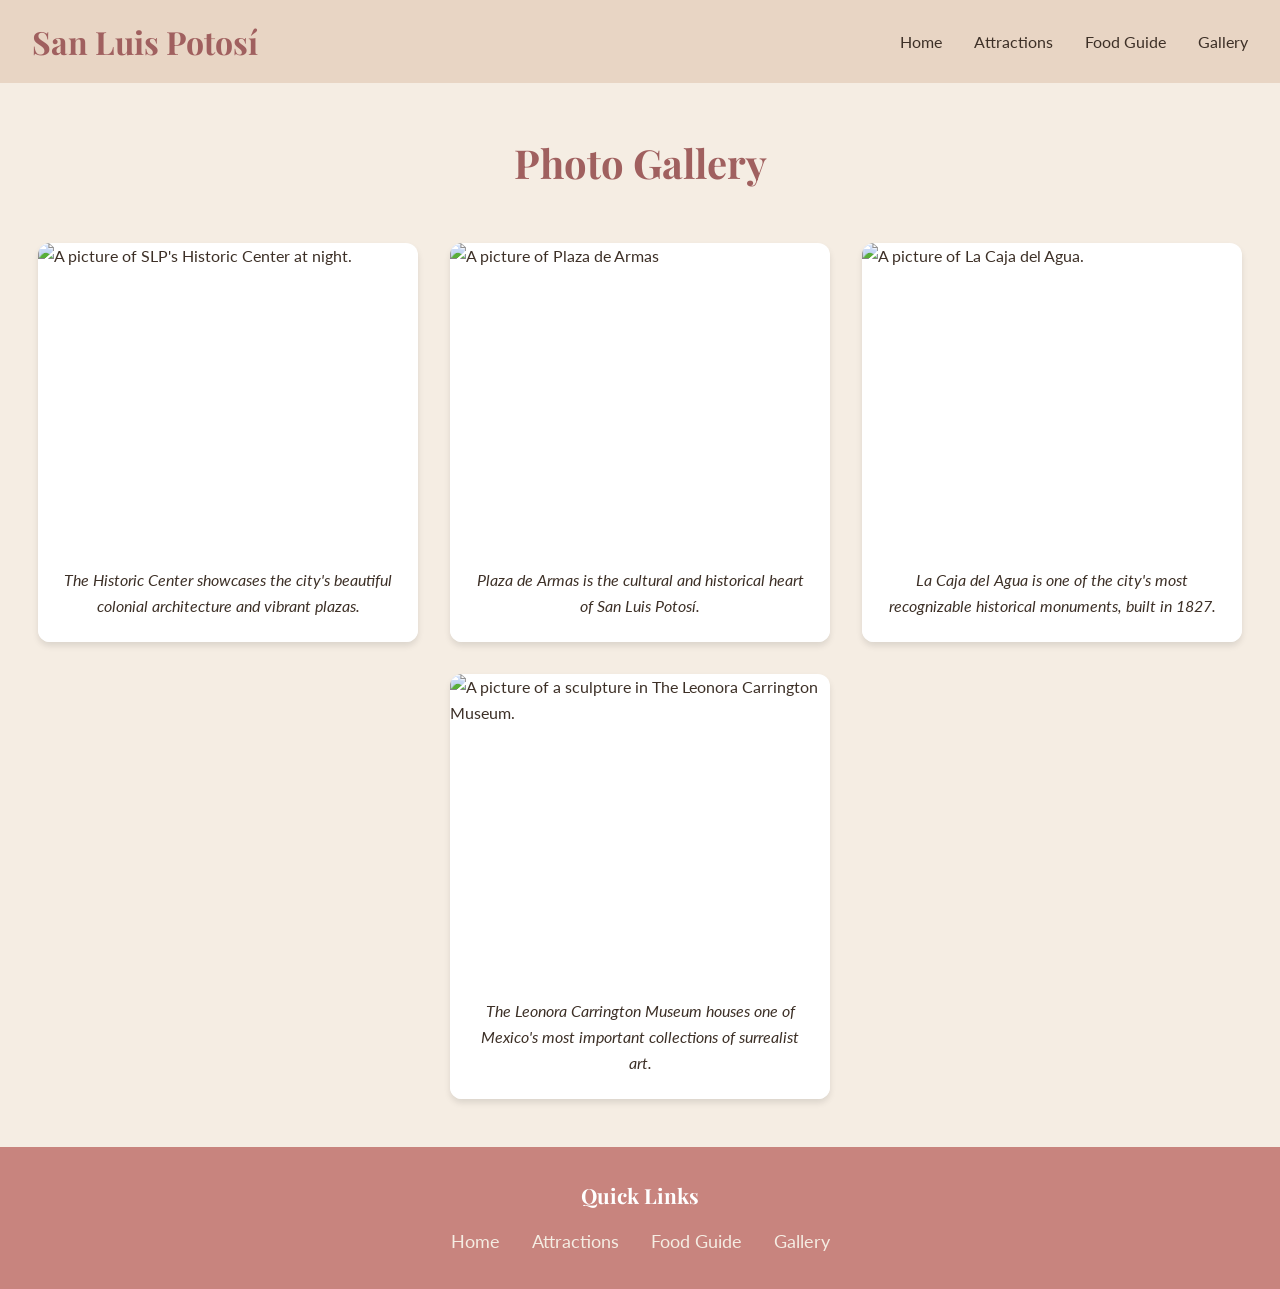
==== gallery.html @ cebd42fb "finished up project" ====
<!DOCTYPE html>
<html lang="en">
<head>
    <meta charset="UTF-8">
    <meta name="viewport" content="width=device-width, initial-scale=1.0">
    <title>Discover San Luis Potosí</title>
    <link rel="stylesheet" href="styles.css">
</head>
<body>
    <header>
        <h1>San Luis Potosí</h1>
        <nav>
            <ul class="navigation">
                <li><a href="index.html">Home</a></li>
                <li><a href="attractions.html">Attractions</a></li>
                <li><a href="food-guide.html">Food Guide</a></li>
                <li><a href="gallery.html">Gallery</a></li>
            </ul>
        </nav>
    </header>

    <main>
        <h2>Photo Gallery</h2>

        <div class="gallery-container">
            <figure>
                <img src="https://images.openai.com/static-rsc-4/4uFAD6W1-LfxH-7BfsHZY7LqGRTRLlKWWNWCJQTF7SfMX0BzrhpcAB-A3m39-tnh069NkCqigxJNVzpYhmAzCra11fOMQ9lTIfjdu81Q3FuN-K5C5vhOeNVeQWH5_uTH8WeyhTfs66ldEo_dKux4G9c6dYQgmWDmDLTqjnu54ds?purpose=inline" alt="A picture of SLP's Historic Center at night.">
                <figcaption>The Historic Center showcases the city's beautiful colonial architecture and vibrant plazas.</figcaption>
            </figure>

            <figure>
                <img src="https://images.openai.com/static-rsc-4/PjLO12WapqTegNgwxJZpHtYe0OchfmLIIs_P6MbXJ05IlYTxzAy5sDPoNx8Z7vzwXMjXiDaZuR7WD9bOjPq5DnZUpZxUXx2VpKsjc15Qziy9mTK1CAY5e3Y6zZVlTKgxZ8sgEc1o5BxufBQxHxOOxPimhLRap2fWAixz7LPD4NE?purpose=inline" alt="A picture of Plaza de Armas">
                <figcaption>Plaza de Armas is the cultural and historical heart of San Luis Potosí.</figcaption>
            </figure>

            <figure>
                <img src="https://images.openai.com/static-rsc-4/ftxHcfu2Dt_Z2Yuh8nW4zJrxgWvDfaqaeZrLDeoXKYBdYuIIkqbLZjTWDzSnuTGdqF0GJL28chTsQ6zNp_HvqQbzNltsj8z0LMxtse4aEbang8-Hd1Dz1mRWVjdujSKC2ILpSb2fuFGvPrTI_kcWSii7H7VIajTLEmR4qIiNngyFALET2YuMjAvkh7IiYN0b?purpose=inline" alt="A picture of La Caja del Agua.">
                <figcaption>La Caja del Agua is one of the city's most recognizable historical monuments, built in 1827.</figcaption>
            </figure>

            <figure>
                <img src="https://dynamic-media-cdn.tripadvisor.com/media/photo-o/2d/5d/b8/49/la-barca-de-las-grullas.jpg?w=900&h=500&s=1" alt="A picture of a sculpture in The Leonora Carrington Museum.">
                <figcaption>The Leonora Carrington Museum houses one of Mexico's most important collections of surrealist art.</figcaption>
            </figure>
        </div>
    </main>

    <footer>
        <div class="footer-content">
            <h3>Quick Links</h3>
            <ul>
                <li><a href="index.html">Home</a></li>
                <li><a href="attractions.html">Attractions</a></li>
                <li><a href="food-guide.html">Food Guide</a></li>
                <li><a href="gallery.html">Gallery</a></li>
            </ul>
        </div>
    </footer>
</body>
</html>
---- styles.css ----
/* Imports */
@import url('https://fonts.googleapis.com/css2?family=Playfair+Display:wght@400;700&family=Lato:wght@300;400;700&display=swap');

/* Reset and base styles */
* {
  margin: 0;
  padding: 0;
  box-sizing: border-box;
}

body {
  font-family: 'Lato', sans-serif;
  color: #3D3027;
  background-color: #F5EDE3;
  line-height: 1.6;
}

/* Typography */
h1, h2, h3 {
  font-family: 'Playfair Display', serif;
  font-weight: 700;
  color: #A0605F;
}

/* Header and navigation */
header {
  display: flex;
  justify-content: space-between;
  align-items: center;
  padding: 1rem 2rem;
  background-color: #E8D5C4;
}

.navigation {
  display: flex;
  gap: 2rem;
  list-style: none;
  margin: 0;
  padding: 0;
}

.navigation a {
  text-decoration: none;
  color: #3D3027;
  transition: color 0.3s;
}

.navigation a:hover {
  color: #D4858D;
  border-bottom: 2px solid #D4858D;
}

/* Main and footer */
main {
  max-width: 1400px;
  margin: 0 auto;
  padding: 0 2rem;
  width: 100%;
}

main > h2 {
  text-align: center;
  margin: 3rem auto 2rem;
  font-size: 2.5rem;
  color: #A0605F;
}

footer {
  background-color: #C8847E;
  color: white;
  margin: 0;
  padding: 2rem;
}

.footer-content {
  max-width: 1200px;
  margin: 0 auto;
  text-align: center;
}

.footer-content h3 {
  color: white;
  margin-bottom: 1rem;
  font-size: 1.3rem;
}

.footer-content ul {
  list-style: none;
  padding: 0;
  display: flex;
  justify-content: center;
  gap: 2rem;
  flex-wrap: wrap;
}

.footer-content ul li a {
  color: #F5EDE3;
  text-decoration: none;
  transition: color 0.3s;
  font-size: 1.1rem;
}

.footer-content ul li a:hover {
  color: white;
  text-decoration: underline;
}

/* Hero */
.hero {
  width: 100vw;
  position: relative;
  left: 50%;
  right: 50%;
  margin-left: -50vw;
  margin-right: -50vw;
  display: inline-block;
  height: 300px;
  overflow: hidden;
}

.hero img {
  display: block;
  width: 100%;
  height: 100%;
  object-fit: cover;
}

.hero h2 {
  position: absolute;
  top: 50%;
  left: 50%;
  transform: translate(-50%, -50%);
  color: white;
  background-color: rgba(200, 132, 126, 0.85);
  padding: 0.75rem 2rem;
  margin: 0;
  font-size: 2rem;
}

/* Intro */
.intro {
  max-width: 800px;
  margin: 4rem auto;
  padding: 0 2rem;
  text-align: center;
}

.intro p {
  font-size: 1.1rem;
  line-height: 1.8;
  color: #3D3027;
  margin-bottom: 1.5rem;
}

.intro .cta-text {
  font-size: 1.2rem;
  font-weight: 600;
  color: #D4858D;
  margin-top: 2rem;
}

/* Preview */
.preview-sections {
  background-color: #E8D5C4;
  padding: 4rem 2rem;
  margin: 5rem 0 0 0;
  text-align: center;
}

.preview-sections h2 {
  text-align: center;
  margin-bottom: 3rem;
  font-size: 2.5rem;
  color: white;
  background-color: #C8847E;
  padding: 1rem 2rem;
  border-radius: 8px;
  display: inline-block;
  margin-left: auto;
  margin-right: auto;
  width: fit-content;
}

.preview-grid {
  display: flex;
  gap: 2rem;
  justify-content: center;
  flex-wrap: wrap;
  max-width: 1200px;
  margin: 0 auto;
}

.preview-card {
  flex: 1;
  min-width: 300px;
  max-width: 380px;
  background-color: white;
  border-radius: 12px;
  overflow: hidden;
  box-shadow: 0 4px 6px rgba(0, 0, 0, 0.1);
  transition: transform 0.3s ease, box-shadow 0.3s ease;
}

.preview-card:hover {
  transform: translateY(-8px);
  box-shadow: 0 12px 20px rgba(0, 0, 0, 0.15);
}

.preview-card img {
  width: 100%;
  height: 250px;
  object-fit: cover;
}

.preview-content {
  padding: 2rem;
}

.preview-content h3 {
  margin-bottom: 1rem;
  color: #A0605F;
}

.preview-content p {
  color: #3D3027;
  line-height: 1.6;
  margin-bottom: 1.5rem;
}

/* Attractions */
.attractions-container {
  display: flex;
  flex-direction: column;
  gap: 3rem;
  max-width: 900px;
  margin: 3rem auto;
}

.attraction-card {
  background-color: white;
  border-radius: 12px;
  overflow: hidden;
  box-shadow: 0 4px 6px rgba(0, 0, 0, 0.1);
  transition: transform 0.3s ease, box-shadow 0.3s ease;
}

.attraction-card:hover {
  transform: translateY(-5px);
  box-shadow: 0 8px 12px rgba(0, 0, 0, 0.15);
}

.attraction-card img {
  width: 100%;
  height: 300px;
  object-fit: cover;
}

.attraction-card h3 {
  margin-bottom: 1rem;
  color: #A0605F;
  padding: 0 2rem;
  padding-top: 2rem;
}

.attraction-card p {
  color: #3D3027;
  line-height: 1.7;
  padding: 0 2rem 2rem 2rem;
}

/* Food Guide */
.guide-container {
  display: flex;
  flex-wrap: wrap;
  gap: 2rem;
  justify-content: center;
  margin: 3rem auto;
}

.guide-entry {
  flex: 1;
  min-width: 320px;
  max-width: 380px;
  background-color: white;
  border-radius: 12px;
  overflow: hidden;
  box-shadow: 0 4px 6px rgba(0, 0, 0, 0.1);
  transition: transform 0.3s ease, box-shadow 0.3s ease;
}

.guide-entry:hover {
  transform: translateY(-5px);
  box-shadow: 0 8px 12px rgba(0, 0, 0, 0.15);
}

.guide-entry img {
  width: 100%;
  height: 250px;
  object-fit: cover;
}

.guide-entry h3 {
  margin-bottom: 0.5rem;
  color: #A0605F;
  padding: 0 2rem;
  padding-top: 2rem;
}

.guide-entry .address {
  font-size: 0.9rem;
  color: #8B8680;
  margin-bottom: 1rem;
  font-weight: 600;
  padding: 0 2rem;
}

.guide-entry .description {
  color: #3D3027;
  line-height: 1.6;
  margin-bottom: 1.5rem;
  padding: 0 2rem;
}

.guide-entry a {
  display: inline-block;
  color: #D4858D;
  text-decoration: none;
  font-weight: 600;
  transition: color 0.3s;
  padding: 0 2rem 2rem 2rem;
}

.guide-entry a:hover {
  color: #A0605F;
  text-decoration: underline;
}

/* Gallery */
.gallery-container {
  display: flex;
  flex-wrap: wrap;
  gap: 2rem;
  justify-content: center;
  margin: 3rem auto;
}

.gallery-container figure {
  flex: 1;
  min-width: 300px;
  max-width: 380px;
  background-color: white;
  border-radius: 12px;
  overflow: hidden;
  box-shadow: 0 4px 6px rgba(0, 0, 0, 0.1);
  transition: transform 0.3s ease, box-shadow 0.3s ease;
  margin: 0;
}

.gallery-container figure:hover {
  transform: translateY(-5px);
  box-shadow: 0 8px 12px rgba(0, 0, 0, 0.15);
}

.gallery-container figure img {
  width: 100%;
  height: 300px;
  object-fit: cover;
  display: block;
}

.gallery-container figcaption {
  padding: 1.5rem;
  text-align: center;
  color: #3D3027;
  font-style: italic;
  background-color: white;
}

/* Buttons */
.btn {
  display: inline-block;
  padding: 0.75rem 1.5rem;
  background-color: #C8847E;
  color: white;
  text-decoration: none;
  border-radius: 6px;
  font-weight: 600;
  transition: background-color 0.3s ease, transform 0.2s ease;
}

.btn:hover {
  background-color: #A0605F;
  transform: scale(1.05);
}

/* Responsive Design */
@media (max-width: 768px) {
  header {
    flex-direction: column;
    gap: 1rem;
  }

  .navigation {
    flex-wrap: wrap;
    gap: 1rem;
    justify-content: center;
  }

  .hero {
    height: 250px;
  }

  .hero h2 {
    font-size: 1.5rem;
    padding: 0.5rem 1rem;
  }

  .preview-sections h2,
  main > h2 {
    font-size: 2rem;
  }

  .preview-grid {
    gap: 1.5rem;
  }

  .preview-card {
    min-width: 100%;
  }

  .attractions-container {
    gap: 2rem;
  }

  .guide-entry,
  .gallery-container figure {
    min-width: 100%;
  }
}
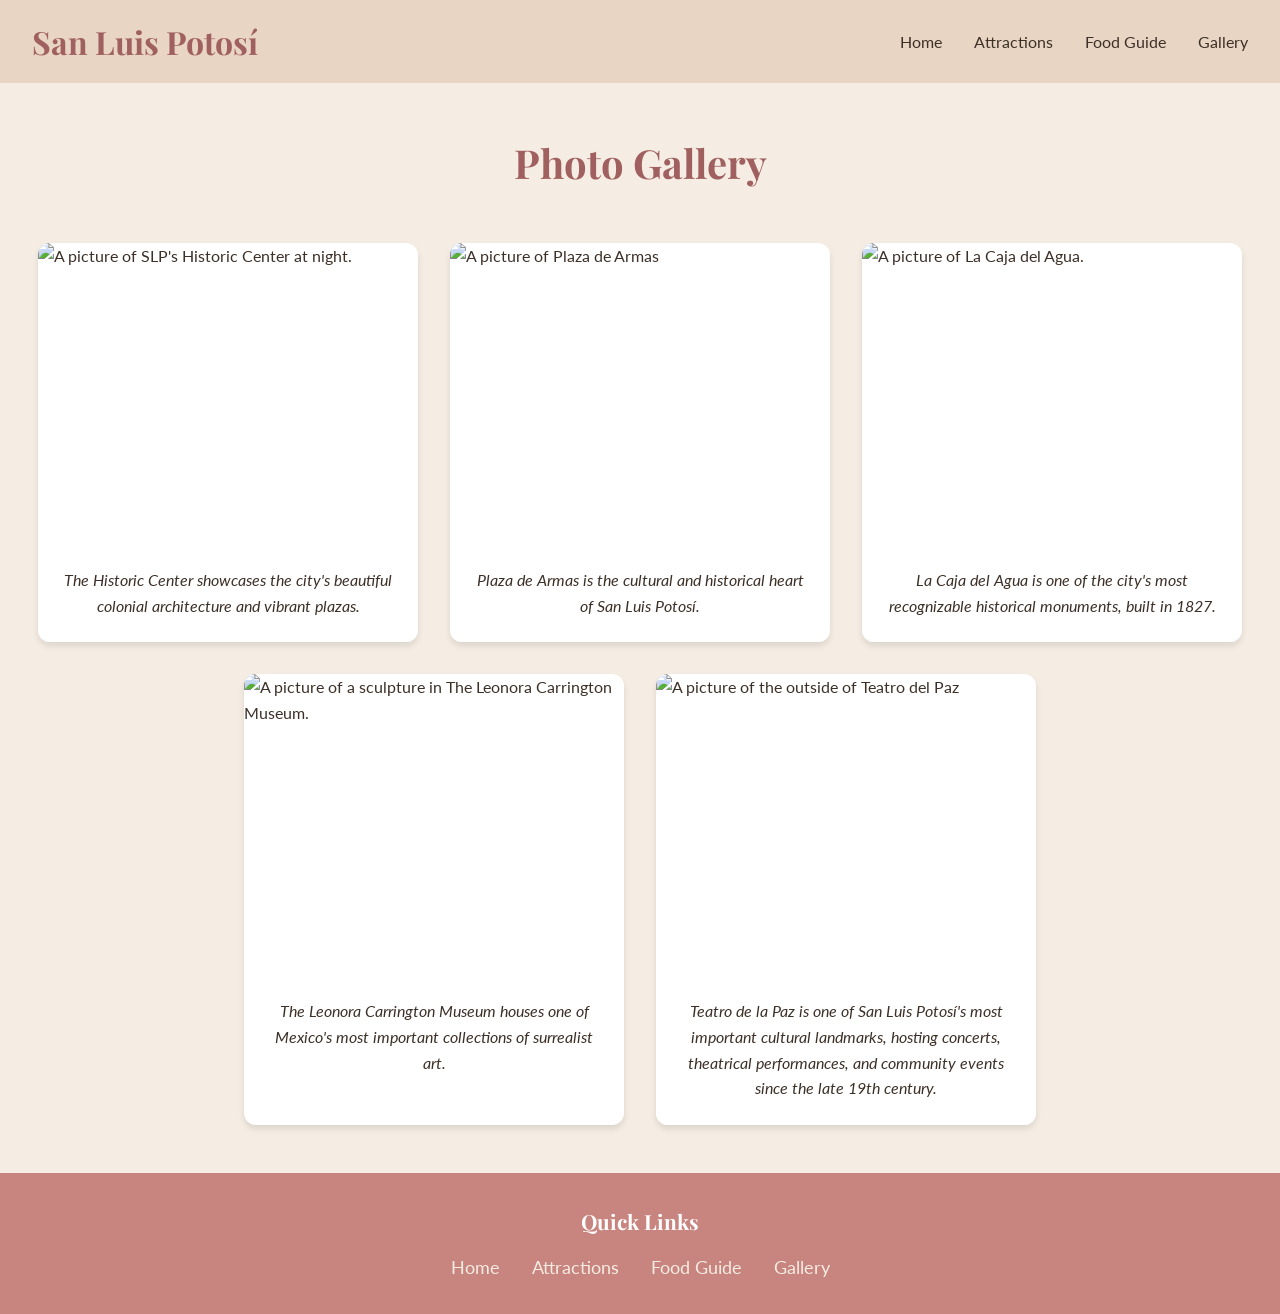
==== commit 585f9e50: "Updated README and added missing gallery photo." ====
--- a/gallery.html
+++ b/gallery.html
@@ -42,6 +42,11 @@
                 <img src="https://dynamic-media-cdn.tripadvisor.com/media/photo-o/2d/5d/b8/49/la-barca-de-las-grullas.jpg?w=900&h=500&s=1" alt="A picture of a sculpture in The Leonora Carrington Museum.">
                 <figcaption>The Leonora Carrington Museum houses one of Mexico's most important collections of surrealist art.</figcaption>
             </figure>
+
+            <figure>
+                <img src="https://images.openai.com/static-rsc-4/4zIxnPiWiA_ap3Yf27AHtnxP-6eJKTw7GGXWh2lBBZXiSTZZv3FaSLblR4MPrCE7zIjn48JYqmnm0GGi7SGJjS8aWy0AMXr9mtgbUxzBnRHDdf-NwcirAOXGocaSnEJDJjwH-7LinhWoJ9VxZJ3Qti252tHG8LtuWxzpSCsi2PM?purpose=inline" alt="A picture of the outside of Teatro del Paz">
+                <figcaption>Teatro de la Paz is one of San Luis Potosí's most important cultural landmarks, hosting concerts, theatrical performances, and community events since the late 19th century.</figcaption>
+            </figure>
         </div>
     </main>
 
